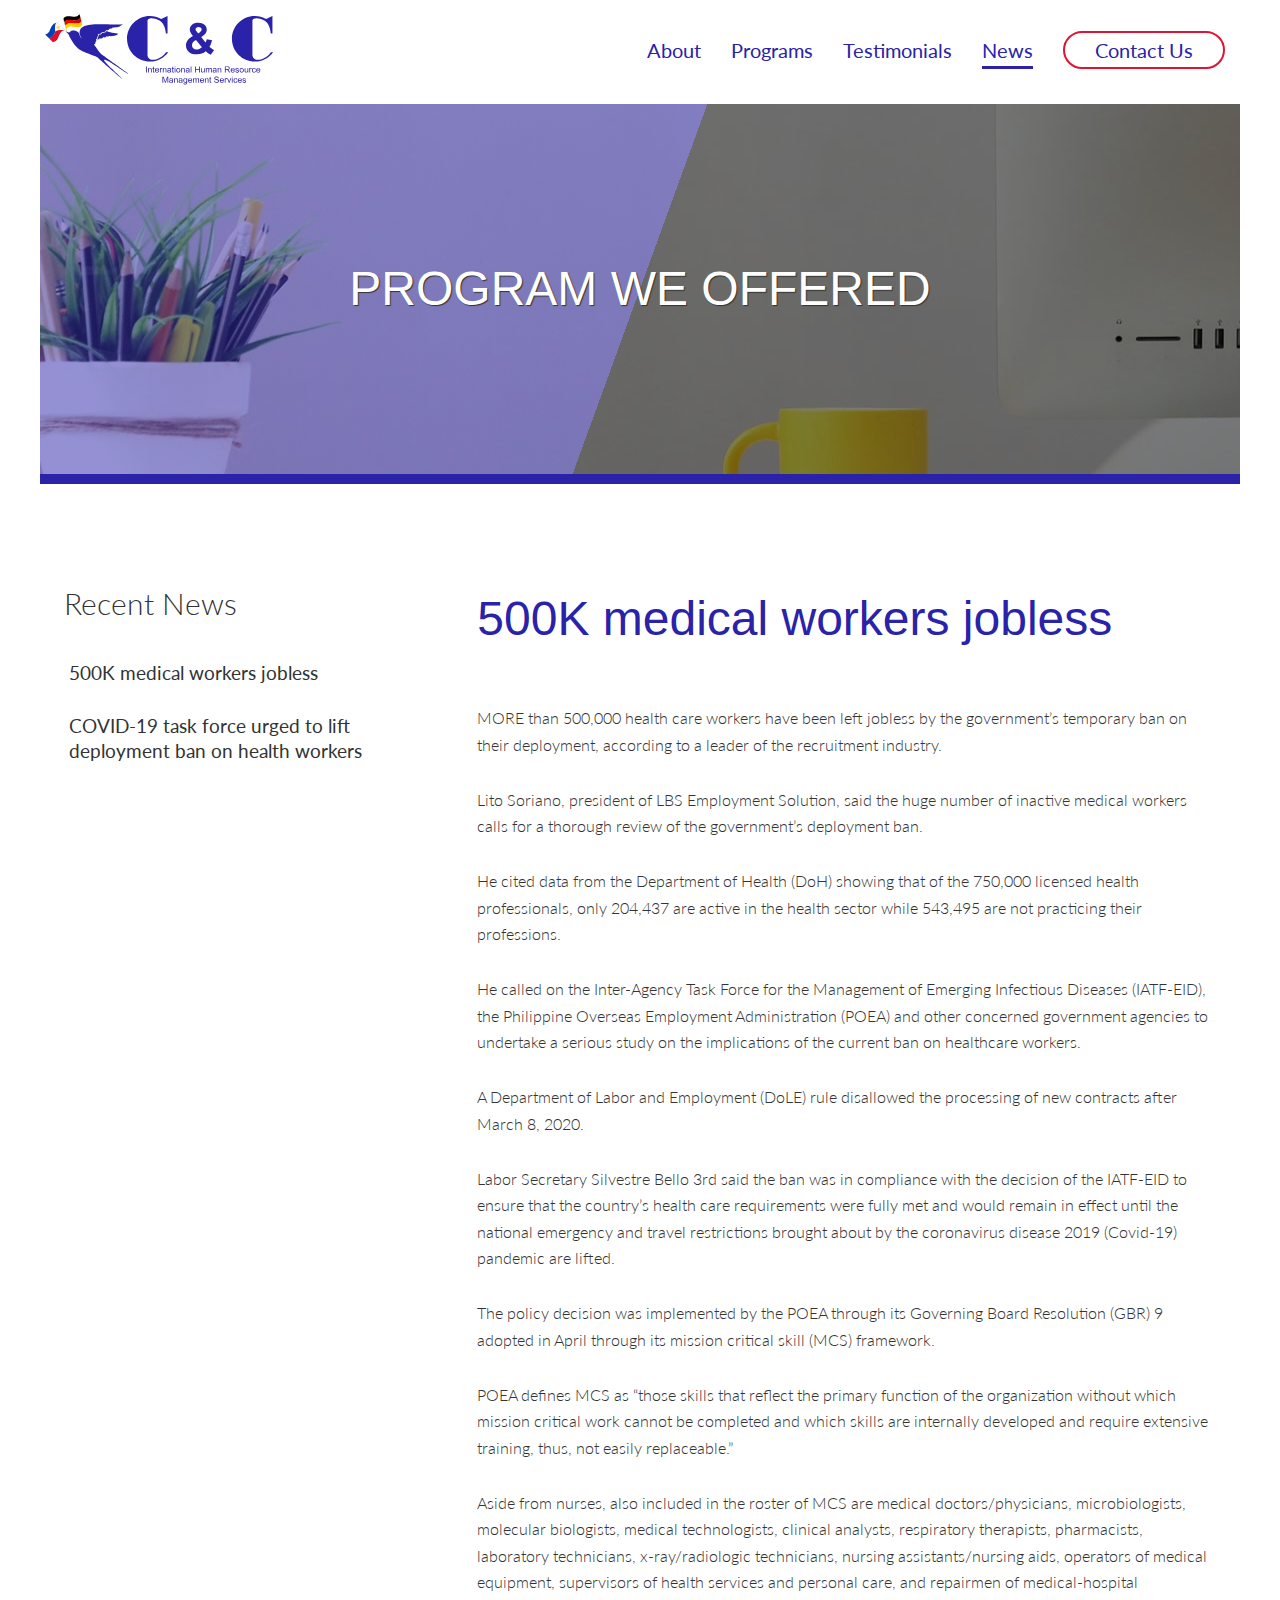
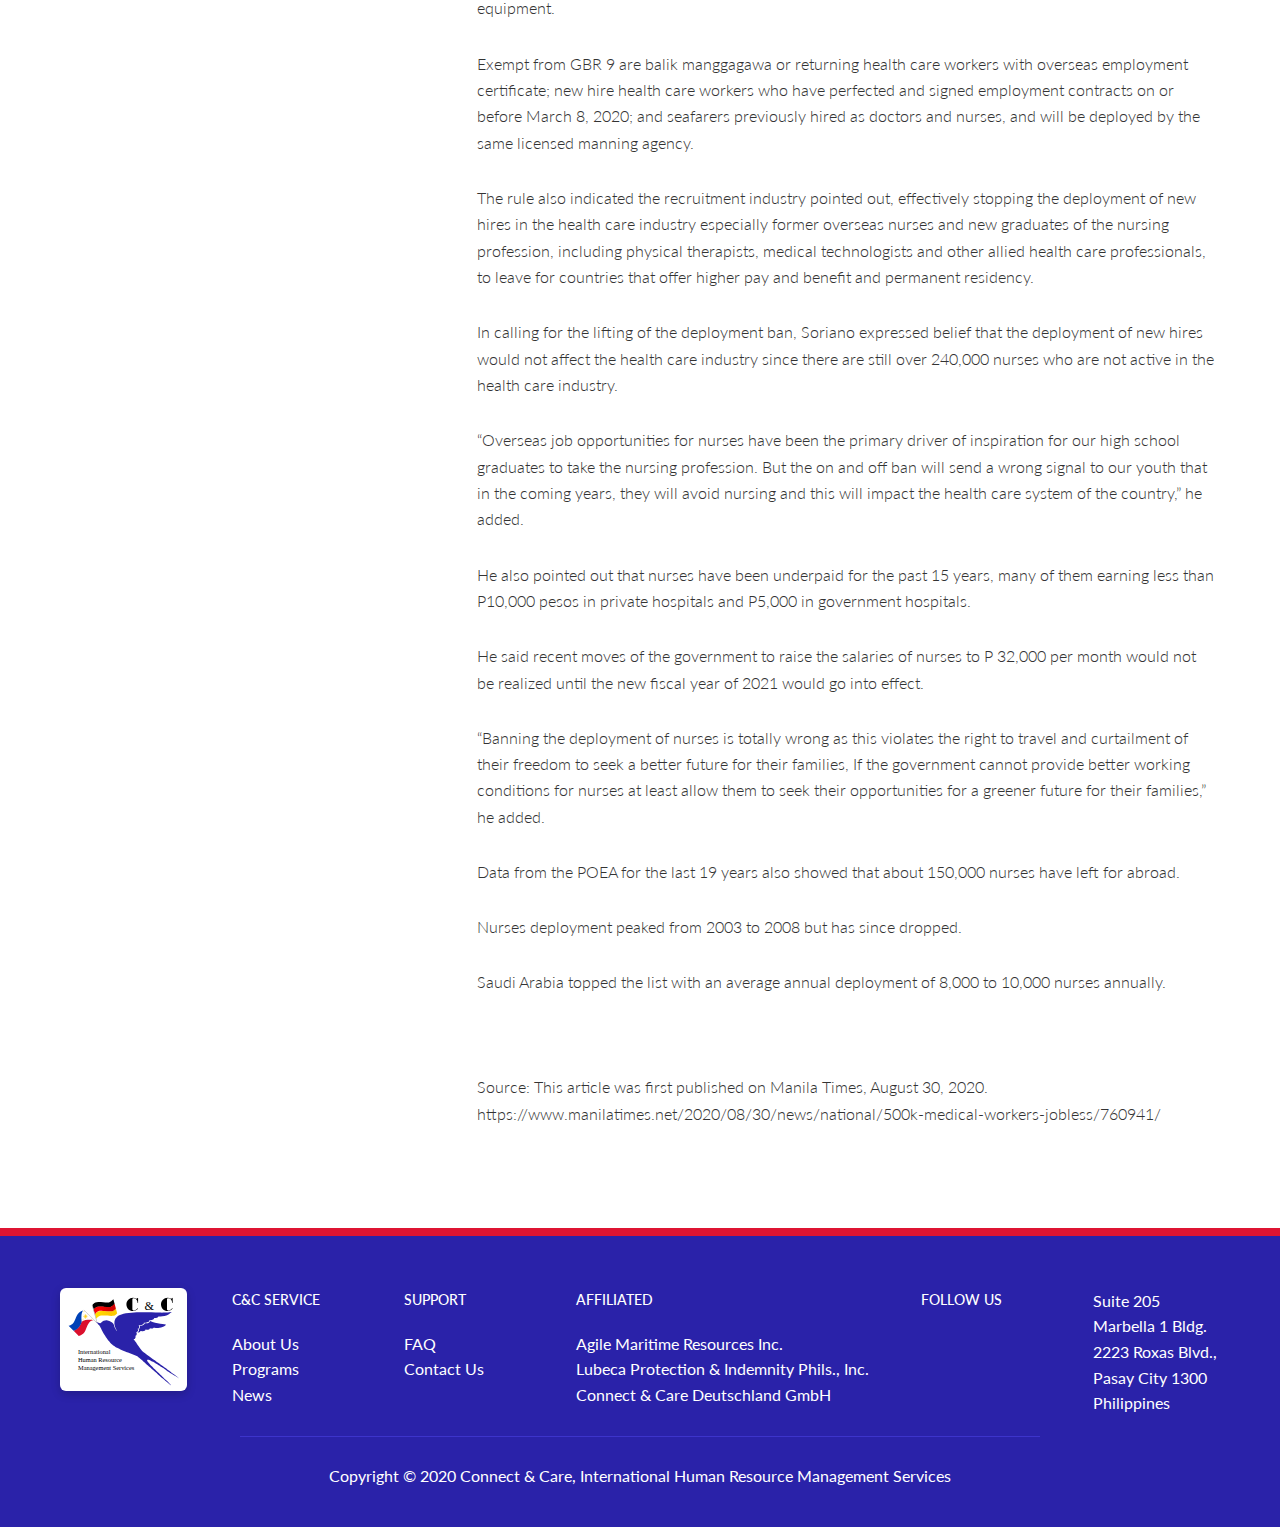
==== 500K-medical-workers-jobless.html @ 7a2f0e35 "Updated News page" ====
<!DOCTYPE html>
<html lang="en"> 
<head>
    <meta charset="UTF-8">
    <meta name="viewport" content="width=device-width, initial-scale=1.0">
    
    <!-- Favicon-->
    <link rel="shortcut icon" href="images/favicon.png">
    
    <title>Connect & Care | Home</title>
    <meta name="keywords" content="Travel planning, travel bundles, travel escapes, affordable travel">
    <meta name="description" content="Your clarity. One trip away. We create soul restoring journeys that inspire you to be you.">
    
    <link rel="stylesheet" href="https://cdnjs.cloudflare.com/ajax/libs/font-awesome/5.15.1/css/all.min.css" integrity="sha512-+4zCK9k+qNFUR5X+cKL9EIR+ZOhtIloNl9GIKS57V1MyNsYpYcUrUeQc9vNfzsWfV28IaLL3i96P9sdNyeRssA==" crossorigin="anonymous" />

    <!-- Owl Carousel-->
    <link rel="stylesheet" href="vendor/owl.carousel2/assets/owl.carousel.css">
    <link rel="stylesheet" href="vendor/owl.carousel2/assets/owl.theme.default.css">

    <link rel="stylesheet" href="css/normalize.css">
    <link rel="stylesheet" href="css/utilities.css">
    <link rel="stylesheet" href="styles.css">
   
</head>
<body>
    <!-- pre loader-->
    <!-- end pre loader-->
    <!-- header -->
    <header class="site-header">
        <div class="wrapper">
            <!-- <div class="site-header__top-nav">
                <ul>
                    <li><a href="#"><i class="fab fa-facebook-f"></i></a></li>
                    <li><a href="#"><i class="fab fa-instagram"></i></a></li>
                   
                </ul>
            </div> -->
            <div class="site-header__main-nav flex">
                <div class="site-header__logo">
                    <a href="index.html"><img src="images/main-logo.svg" alt="Connect & Care" /></a>
                </div>
                <!-- <div class="site-header__menu-icon">
                    <div class="site-header__menu-icon__middle"></div>
                </div> -->
                <div class="site-header__menu-content" id="menu-content">
                    <i class="fas fa-times fa-3x closeMenu"></i>
                    <nav class="primary-nav">
                        <ul>
                            <li><a href="about.html">About</a></li>
                            <li><a href="programs.html" >Programs</a></li>
                            <li><a href="testimonials.html">Testimonials</a></li>
                            <li><a href="news.html" class="active">News</a></li>
                            <li><a href="contact.html" id="contact-link" class="contact-btn">Contact Us</a></li>
                        </ul>
                    </nav>
                   
                </div>
                <i class="fas fa-bars fa-2x showMenu"></i>
                
            </div>
        </div>
        
       
    </header>

    <!-- Head -->

    <section id="page-banner">
        <div class="wrapper">
            <div class="banner-block" style="background: linear-gradient(110deg, rgba(42, 34,169,.5) 50%, rgba(0, 0, 0, .5) 30%), url(images/inner-programs-banner.jpg) no-repeat center center;">
                <div class="banner-block-text">
                    <h1 class="lg-title white-font uppercase">Program We Offered</h1>
                </div>
            </div>
        </div>
        
    </section>

    <!-- programs main -->
    <div class="programs-main my-4">
        <div class="wrapper grid">
            <div class="sidemenu-sidebar p-2">
                <h3 class="my-2">Recent News</h3>
                <div class="">
                    <nav>
                        
                        <ul>
                            <li><a href="500K-medical-workers-jobless.html" class="level a-level">500K medical workers jobless</a></li>
                            <li><a href="covid-19-task-force-urged-lift-deployment-ban-health-workers.html" class="level a-level">COVID-19 task force urged to lift deployment ban on health workers</a></li>
                        </ul>
                        
                    </nav>
                </div>

            </div>
            <div class="generic-content-container p-2">

                <section class="py-2">
                    <h2 class="lg-title text-primary pb-3">500K medical workers jobless</h2>
                    <p class="">MORE than 500,000 health care workers have been left jobless by the government’s temporary ban on their deployment, according to a leader of the recruitment industry.</p>

                    <p>Lito Soriano, president of LBS Employment Solution, said the huge number of inactive medical workers calls for a thorough review of the government’s deployment ban.</p>
                        
                    <p>He cited data from the Department of Health (DoH) showing that of the 750,000 licensed health professionals, only 204,437 are active in the health sector while 543,495 are not practicing their professions.</p>
                        
                    <p>He called on the Inter-Agency Task Force for the Management of Emerging Infectious Diseases (IATF-EID), the Philippine Overseas Employment Administration (POEA)  and other concerned government agencies to undertake a serious study on the implications of the current ban on healthcare workers.</p>

                    <p>A Department of Labor and Employment (DoLE) rule disallowed the processing of new contracts after March 8, 2020.</p>

                    <p>Labor Secretary Silvestre Bello 3rd  said the ban was in compliance with the decision of the   IATF-EID to ensure that the country’s health care requirements were fully met and would remain in effect until the national emergency and travel restrictions brought about by the coronavirus disease 2019 (Covid-19) pandemic are lifted.</p>
                    
                    <p>The policy decision was implemented by the POEA through its Governing Board Resolution (GBR) 9 adopted in April through its  mission critical skill (MCS) framework.</p>
                    
                    <p>POEA defines MCS as “those skills that reflect the primary function of the organization without which mission critical work cannot be completed and which skills are internally developed and require extensive training, thus, not easily replaceable.”</p>
                    
                    <p>Aside from nurses, also included in the roster of MCS are medical doctors/physicians, microbiologists, molecular biologists, medical technologists, clinical analysts, respiratory therapists, pharmacists, laboratory technicians, x-ray/radiologic technicians, nursing assistants/nursing aids, operators of medical equipment, supervisors of health services and personal care, and repairmen of medical-hospital equipment.</p>
                    
                    <p>Exempt from GBR 9 are balik manggagawa or returning health care workers with overseas employment certificate; new hire health care workers who have perfected and signed employment contracts on or before March 8, 2020; and seafarers previously hired as doctors and nurses, and will be deployed by the same licensed manning agency.</p>
                    
                    <p>The rule also indicated the recruitment industry pointed out, effectively stopping the deployment of new hires in the health care industry especially former overseas nurses and new graduates of the nursing profession, including physical therapists, medical technologists and other allied health care professionals,  to leave for countries that offer higher pay and benefit and permanent residency.</p>
                    
                    <p>In calling for the lifting of the deployment ban, Soriano expressed belief  that the deployment of new hires would  not affect the health care industry since there are still over 240,000 nurses who are not active  in the health care  industry.</p>
                    
                    <p>“Overseas job opportunities for nurses have been the primary driver of inspiration for our  high school graduates to take the nursing profession. But the on and off  ban will send a wrong signal to our youth that in the coming years, they will avoid nursing and this will impact the health care system of the country,” he added.</p>
                    
                    <p>He also pointed out that  nurses have been underpaid for the past 15 years, many of them  earning less than P10,000 pesos in private hospitals and  P5,000 in government hospitals.</p>
                    
                    <p>He said recent moves of the government to raise the salaries of nurses to P 32,000 per month would not be realized until the new fiscal year of 2021 would go into effect.</p>
                    
                    <p>“Banning the deployment of nurses is totally wrong  as this violates the right to travel and curtailment of their freedom to seek a better future for their families, If the government cannot provide better working conditions for nurses at least allow them to seek their opportunities for a  greener future for their families,” he added.</p>
                    
                    <p>Data from the POEA for the last 19 years also showed that about 150,000 nurses have left for abroad.</p>
                    
                    <p>Nurses deployment peaked from 2003 to 2008 but has since dropped.</p>
                    
                    <p>Saudi Arabia topped the list with an average annual deployment of 8,000 to 10,000 nurses annually.</p>
                </section>
                <br>
                <p>Source: This article was first published on Manila Times, August 30, 2020. https://www.manilatimes.net/2020/08/30/news/national/500k-medical-workers-jobless/760941/</p>
            
            </div>
        </div>
    </div>

    <!-- footer-->
    <div class="footer bg-primary red-border">
        <div class="wrapper ">
            <div class="grid grid-6 mt-2">
                <div class="footer_item">
                    <img src="images/c&c_main-logo.svg" class="company-logo" alt="Connect and Care Germany">
                </div>
                <div class="footer_item one">
                    <h3>C&C Service</h3>
                    <ul>
                        <li><a href="about.html">About Us</a></li>
                        <li><a href="programs.html">Programs</a></li>
                        <li><a href="#">News</a></li>
                    </ul>
                </div>
                <div class="footer_item two">
                    <h3>Support</h3>
                    <ul>
                        <li><a href="faq.html">FAQ</a></li>
                        <li><a href="contact.html">Contact Us</a></li>
                      
                    </ul>
                </div>
                <div class="footer_item company">
                    <h3>Affiliated</h3>
                    <ul>
                        <li><a href="#">Agile Maritime Resources Inc.</a></li>
                        <li><a href="#">Lubeca Protection & Indemnity Phils., Inc.</a></li>
                        <li><a href="#">Connect & Care Deutschland GmbH</a></li>
                    </ul>
                </div>
                <div class="footer_item social">
                    <h3>Follow Us</h3>
                    <a href="#"><i class="fab fa-facebook fa-2x"></i></a>
                    <a href="#"><i class="fab fa-instagram fa-2x"></i></a>
                   
                </div>
                <div class="footer_item address">
                    <p>Suite 205 Marbella 1 Bldg.
                        2223 Roxas Blvd., Pasay City 1300
                        Philippines</p>
                </div>
            </div>
            <div class="footer__sub-footer text-center">
                <p class="">Copyright © 2020 Connect & Care, International Human Resource Management Services</p>
            </div>
        </div>
        
    </div>
    <!-- End footer-->
    <!-- scripts-->
    <script src="vendor/jquery/jquery.min.js"></script>
    <script src="vendor/owl.carousel2/owl.carousel.min.js"></script>

    <script src="js/app.js"></script>
    <script src="js/banner.js"></script>
    
</body>
</html>
---- css/utilities.css ----
.wrapper {
    overflow: hidden;
    padding-left: 18px;
    padding-right: 18px;
    max-width: 1236px;
    margin-left: auto;
    margin-right: auto;
}

.card{
    background-color: #EEEEEE;
    color: #333;
    border-radius: 10px;
    box-shadow: 0 3px 10px rgba(0, 0 , 0, 0.2);
    padding: 20px;
    margin: 10px;
}

.card-shadow{
    box-shadow:none;
}


/* ==================== Text sizes ==================== */

.text-center{
    text-align: center;
}

.uppercase{
    text-transform: uppercase;
}

.white-font{
    color: #fff;
}


.blue-font{
    color: var(--primary-color);
}

blockquote {
font-family: Georgia, serif;
font-size: 1.3em;
font-weight: 300;
margin: 1.5em 10px;
padding: 0.5em 10px;
quotes: "\201C""\201D""\2018""\2019";
}
blockquote:before {
color: #333;
content: '\201C';
font-family: Georgia, serif;
font-size: 6em;
line-height: 0.1em;
margin-right: 0.15em;
vertical-align: -0.4em;
}

blockquote:after {
    color: #333;
    content: '\201D';
    font-family: Georgia, serif;
    font-size: 5em;
    line-height: 0.1em;
    margin-left: 0.15em;
    vertical-align: -0.6em;
  }
blockquote p {
display: inline;
}

    
.flex {
    display: flex;
    justify-content: center;
    align-items: center;
    height: 100%;
}


.grid {
    display: grid;
    grid-template-columns: repeat(2, 1fr);
    gap: 20px;
    justify-content: center;
    align-items: center;
    height: 100%;
  }


.grid-2{
    gap: 0px;
}
.grid-3{
    grid-template-columns: repeat(3, 1fr);
}

.grid-4{
    grid-template-columns: repeat(4, 1fr);
}

.grid-4-card{
    align-items: start;
}

.grid-6{
    grid-template-columns: repeat(7, 1fr);
    gap: 5px;
    align-items: start;
}

.grid-6 .company{
    grid-column: span 2;
} 


.flex {
    display: flex;
    justify-content: center;
    align-items: center;
    height: 100%;
  }

 /* ==================== Backgrounds & colored buttons ==================== */
 .btn {
    display: inline-block;
    padding: 10px 30px;
    cursor: pointer;
    background: var(--primary-color);
    color: #fff;
    border: none;
    border-radius: 5px;
    transition: transform 0.2s ease-in;
  }
  
  .btn-outline {
    background-color: transparent;
    border: 1px #fff solid;
  }
  
  .btn:hover {
    transform: scale(0.98);
  }


.bg-gray,
.btn-gray {
  background-color: var(--light-color);
  color: #333;
}

.bg-primary,
.btn-primary  {
  background-color: var(--primary-color);
  color: #fff;
}

.bg-secondary,
.btn-secondary {
  background-color: var(--secondary-color);
  color: #fff;
}

.bg-dark,
.btn-dark {
  background-color: var(--dark-color);
  color: #fff;
}

.bg-light,
.btn-light {
  background-color: var(--light-color);
  color: #333;
}

.bg-primary a,
.btn-primary a,
.bg-secondary a,
.btn-secondary a,
.bg-dark a,
.btn-dark a {
  color: #fff;
}
 

/* Text colors */

.generic-content-container p {
    font-weight: 300;
    line-height: 1.65;
    margin: 0 0 1.8rem;
}

/* h2.a-level{
font-weight: 400;
color:var(--secondary-color)
}
h2.b-level{
font-weight: 400;
color:var(--secondary-color)
} */

.text-primary {
    color: var(--primary-color);
  }
  
  .text-secondary {
    color: var(--secondary-color);
  }
  
  .text-dark {
    color: var(--dark-color);
  }
  
  .text-light {
    color: var(--light-color);
  }
  

/* Text sizes */
.lead {
    font-size: 20px;
  }
  
  .sm {
    font-size: 1rem;
  }
  
  .md {
    font-size: 2rem;
  }
  
.lg-title{
    font-size: 3rem;
    font-family: 'Roboto', sans-serif;
    font-weight: 400;
}
.md-title{
    font-size: 2rem;
    font-family: 'Roboto', sans-serif;
    font-weight: 400;
}

.md-subtile{
    position: relative;
    font-family: 'Roboto', sans-serif;
    font-size: 2rem;
    font-weight: 400;
}

.md-subtile:before {
    display: inline-block;
    content: "";
    border-top: .2rem solid var(--secondary-color);
    width: 4rem;
    margin: 0 .5rem 0px 0rem;
    transform: translateY(-0.5rem);
}


/* 
.md-subtile:before{
    content: '';
    display: inline-block;
    width: 6px;
    height: 6px;
    margin-left: 3%;
    border-left: 1px solid var(--secondary-color);
} */


.news.lg {
    position:relative;
    font-size: 3rem;
    font-family: 'Roboto', sans-serif;
    font-weight: 400;
  }

  .news.lg:after {
    content:"";
    border-bottom: 3px solid var(--secondary-color);
    position:absolute;
    bottom:0;
    display:block;
    width:7%;
    left:0%;
  }

  .sub-title__hour{
    font-size: 1.25rem;
    font-weight: 400;
    margin-bottom: 1.3rem;
  }

  ol.faq-number{
    list-style-type: decimal;
    margin: 0 0 20px 20px;
  }
  ol li{

    font-weight: 300;
    line-height: 1.65;

  }

  .xl {
    font-size: 4rem;
  }
  .text-center {
    text-align: center;
  }

 /** Table **/

table.table-style{
    border-collapse: collapse;
    border-spacing: 0;
    width: 100%;
    border: 1px solid #ddd;
}
table.table-style th, td {
    text-align: left;
    padding: 8px;
    border: 1px solid #ddd;
}
tr:nth-child(even){background-color: #f2f2f2}
    

/* Margin */
.my-1 {
    margin: 1rem 0;
}
  
.my-2 {
    margin: 1.5rem 0;
}
  
.my-3 {
margin: 2rem 0;
}

.my-4 {
margin: 3rem 0;
}

.my-5 {
margin: 4rem 0;
}

.m-1 {
margin: 1rem;
}

.m-2 {
margin: 1.5rem;
}

.m-3 {
margin: 2rem;
}

.m-4 {
margin: 3rem;
}

.m-5 {
margin: 4rem;
}

.mt-2{
    margin-top: 2rem;
}

.mt-3{
    margin-top: 3rem;
}

/* Padding */
.py-1 {
padding: 1rem 0;
}

.py-2 {
padding: 1.5rem 0;
}

.py-3 {
padding: 2rem 0;
}

.py-4 {
padding: 3rem 0;
}

.py-5 {
padding: 4rem 0;
}

.pb-3{
    padding-bottom: 3rem;
}

.p-1 {
padding: 1rem;
}

.p-2 {
padding: 1.5rem;
}

.p-3 {
padding: 2rem;
}

.p-4 {
padding: 3rem;
}

.p-5 {
padding: 4rem;
}
---- styles.css ----
@import url('https://fonts.googleapis.com/css2?family=Lato:wght@300;400;700&display=swap');

/* background: -moz-linear-gradient(top,  rgba(0,0,0,0) 0%, rgba(0,0,0,0.4) 80%, rgba(0,0,0,0.4) 100%); FF3.6-15 */
/* background: -webkit-linear-gradient(top,  rgba(0,0,0,0) 0%,rgba(0,0,0,0.4) 80%,rgba(0,0,0,0.4) 100%); Chrome10-25,Safari5.1-6 */
/* background: linear-gradient(to bottom,  rgba(0,0,0,0) 0%,rgba(0,0,0,0.4) 80%,rgba(0,0,0,0.4) 100%);  W3C, IE10+, FF16+, Chrome26+, Opera12+, Safari7+ */

:root {
  --primary-color: #2A22A9;
  --secondary-color: #DE1432;
  --dark-color: #002240;
  --light-color: #EBEBEB;
  --success-color: #5cb85c;
  --error-color: #d9534f;
}
  
*{
  box-sizing: border-box;
  padding: 0;
  margin: 0;
  /* user-select: none;  */
  /* prevent items to be selected */
}
html {
  scroll-behavior: smooth;
}

body {
  font-family: 'Lato', sans-serif;
  color: #333;
  line-height: 1.6;
  -webkit-text-size-adjust: 100%;
}

ul {
  list-style-type: none;
}

a {
  text-decoration: none;
  color: #333;
}

h1,
h2 {
  font-weight: 300;
  line-height: 1.2;
  margin: 10px 0;
}

p {
    margin: 10px 0;
}
img {
    width: 100%;
  }

code,
pre {
  background: #333;
  color: #fff;
  padding: 10px;
}

/* Header */
.site-header__logo img{
  transform: translateX(-10%) scale(0.8);
}

.site-header .flex {
  justify-content: space-between;
}

/* ==================== Navbar ==================== */
.site-header__top-nav ul{
  margin-top: 10px;
  display: flex;
  justify-content: flex-end;
}

.site-header__top-nav li a{
  color: var(--primary-color);
  padding:0 10px;
}

.primary-nav ul{
  display: flex;
}

.primary-nav li{
  margin: 0 15px;
}

.primary-nav li a {
  color: var(--primary-color);
  font-size: 1.25rem;
}

.primary-nav li a:after{
  content: '';
  width: 0;
  height: 3px;
  background: var(--primary-color);
  display: block;
  margin: auto;
  transition: .4s ease-in-out;
}

.primary-nav li a:hover:after{
  width: 100%;
}

@media (min-width: 800px) {
  .site-header__menu-icon {
      display: none;
  }
}

.primary-nav li a.contact-btn:after{
  content: none; 
}

.contact-btn{ 
  padding: 5px 30px;
  border: 2px solid var(--secondary-color);
  border-radius: 50px;
  transition: .5s all;
}

.contact-btn:hover{
  border: 2px solid var(--secondary-color);
  background-color: var(--secondary-color);
  color: #fff;
}

.contact-btn.active{
  border: 2px solid var(--secondary-color);
  background-color: var(--secondary-color);
  color: #fff;
} 


.primary-nav li a.active:after{
  width: 100%;
}
/* ==================== Banner Slider Style ==================== */
/* classes to center elements */
.center_x{
  position: relative;
  left: 50%;
  transform:translateX(-50%);
}

.center_x_text{
  position: relative;
  left: 15%;
  transform:translateX(-50%);
}

.center_y{
  position: absolute;
  top: 40%;
  transform:translateY(-40%);
}

.center_y_text{
  position: absolute;
  top: 50%;
  transform:translateY(-50%);
}



/* set slider container full screen */
#slider-container{
  height: 100%;
  width: 100%;
  position: relative;
  overflow: hidden; 
  /* remove unwanted scroll bar */
 
}

/* set the slides full screen */
.slide{
  height: 640px;
  width: 100%;
  border-bottom: 10px solid var(--primary-color);
}
/* set image to occupy the whole width and height of the screen(like a background cover image)*/
.slide img{
  width: 100%;
  height: 100%;
  object-fit: cover;
}


.slide:after {
  content: "";
  background-color: rgba(42,34,169,.2);
  position: absolute;
  top: 0;
  right: 0;
  bottom: 0;
  left: 0;
}

/* set each slide as absolute so they overlap one on top of each other  */
.slide{
  position: relative;
}

/* set general style for each arrow */
.slider-arrow{
  color: rgba(255, 255, 255, .4);
  font-size: 50px;
  cursor: pointer;
}

.slider-arrow:hover{
  color: rgba(255, 255, 255, 1);
}

/* use position absolute to move the prev arrow to the left of the screen */
#arrow-prev{
  position: absolute;
  left: 20px;
}

/* use position absolute to move the next arrow to the right of the screen*/
#arrow-next{
  position: absolute; 
  right: 20px;
}


#dots-wrapper{
  display: flex; 
  align-items: center;
  justify-content: center;
  bottom: 30px;

}

/* general style for dots */
.dot-navigation{
  width: 15px;
  height: 15px;
  border-radius: 100%;
  cursor: pointer;
  margin: 0 8px;
  border: 2px solid var(--primary-color);
  transition: .5s background-color;
}

.dot-navigation:hover{
  background-color: var(--secondary-color);
}

/* style for active dot which indicates the index of current image */
.active-dot{
  border: 2px solid var(--secondary-color);
  background-color: var(--secondary-color);
}

.banner-text{
  /* position: absolute;
  top: 50%;
  transform: translateY(-50%); */
  /* position: relative;
  top:-30%; */
  /* 
  left: 50%;
  transform: translate(-100%, -50%); */
  z-index: 10;
}


.banner-text__item{
  /* position: absolute;
  top:50%;
  left: 40%;
  transform: translateX(-50%);
  transform: translateY(-50%);

  color: #fff; */

  display: grid;
  justify-items: center;
  align-items: center;
  color: #fff;
}

.banner-text__item h2{
  text-transform: uppercase;
  font-family: 'Lato', sans-serif;
  font-size: 2.6em;
  font-weight: 400;
  line-height: 3rem;
  text-shadow: 1px 1px 1px #ddd;
}

.banner-text__item h3{
  font-family: 'Lato', sans-serif;
  font-size: 1.50rem;
  font-weight: 300;
}

/* fading animation */
.fade {
  opacity: 1;
  animation-name: fade;
  animation-duration: 1s;
  animation-timing-function: ease;
}

@keyframes fade {
  0%  {opacity: .8} 
  100% {opacity: 1}
}

/* ==================== Programs ==================== */
.program-offered__title{
  position:relative;
  font-family: 'Roboto', sans-serif;
  font-size: 5.5rem;
  
  color: var(--secondary-color);
  font-weight: 400;
  line-height: 95px;
  text-align: center;
}

.program-offered__title:after{
  content:"";
  border-bottom: 3px solid var(--secondary-color);
  position:absolute;
  bottom:0;
  display:block;
  width:50%;
  left:50%;
  transform: translate(-50%, -80%);
}

.program-offered__title-secondary{
  color: var(--primary-color);
}

.program-offered__title-secondary:after{
  content:"";
  border-bottom: 3px solid var(--primary-color);;
  position:absolute;
  bottom:0;
  display:block;
  width:50%;
  left:50%;
  transform: translate(-50%, -80%);

}

.program-offered__sub-title{
  color: var(--secondary-color);
  font-size: 1.5rem;
  line-height: 2rem;
  font-weight: 400;

}
.program-offered__sub-title-small{
  display: block;
  font-size: 1rem;
  font-weight: 300;
}

.program-offered__sub-title-blue{
  color: var(--primary-color);
  font-size: 1.5rem;
  line-height: 2rem;
  font-weight: 400;
}
.program-offered__sub-title-small-blue{
  display: block;
  font-size: 1rem;
  font-weight: 300;
}

.program-offered_min-height{
  min-height: 5.8rem;
}

.program-offered__descriptions{
  font-family: 'Lato', sans-serif;
  line-height: 1.8rem;
  font-size: 1.1rem;

}

.program-offered .card{
  position: relative;
  padding-left: 10px;
  padding-right: 10px;
  background-color: #f5f5f5;
  transition: transform 0.2s ease-in;
  min-height: 460px;
  background: url(images/pattern-2.png) no-repeat;
  background-size: contain;
  background-position: center center;
  top: 0;
  left: 0;
}

.program-offered .card:hover {
  transform: translateY(-15px);
}

.borderBtm{
  border-bottom: 1px solid #EBEBEB;
  margin: 3rem 0;
}

/* ==================== Sub FAQ ==================== */
.home-faq__card{
  padding: 3rem 3rem;
  min-height: 310px;
}

.home-faq__red-card{
  background-repeat: no-repeat;
  background-size: cover;
  background-position: center center;
  width: 100%;
  height: auto;
}

.home-faq__blue-card{
  background-repeat: no-repeat;
  background-size: cover;
  background-position: center center;

  width: 100%;
  height: auto;
}

.home-faq__title{
  font-size: 1.75rem;
  color:#fff;
  line-height: 2rem;
  padding-bottom: 16px;
  font-weight: 400;
}

.home-faq__subtitle{
  font-weight: 300;
  font-size: 18px;
  color:#fff;
}

a.home-faq-btn{
  font-size: .9rem;
  padding: 6px 9px 6px 0px;
  transition: .3s;
  color: #fff;
}
a.home-faq-btn:hover{
  color: #fff;
  background: var(--primary-color);
  border-radius: 3px;
  padding: 6px 9px 6px 9px;
}

a.home-faq-btn-red{
  font-size: .9rem;
  padding: 6px 9px 6px 0px;
  transition: .3s;
  color: #fff;
}
a.home-faq-btn-red:hover{
  color: #fff;
  background: var(--secondary-color);
  border-radius: 3px;
  padding: 6px 9px 6px 9px;
}
/* ==================== Testimonials ==================== */

.testimonial-heading {
  max-width: 500px;
  margin: auto;
}
.card.with-pattern {
  position: relative;
}

.rounded-circle {
  border-radius: 50%!important;
}

.card.with-pattern::before {
  content: '';
  background: url(images/pattern-2.png) no-repeat;
  background-size: cover;
  background-position: center center;
  position: absolute;
  top: 0;
  left: 0;
  bottom: 0;
  right: 0;
  opacity: 0.5;
  border-radius: 0.35rem;
}

.testimonial-img {
  width: 100px;
  height: 100px;
  border-radius: 50%;
  position: absolute;
  top: calc(0rem - 50px);
  left: calc(50% - 50px);
  border: 1px solid #d6d6d6;
}

.testimonial-img::after {
  content: '\f10e';
  width: 40px;
  height: 40px;
  border-radius: 50%;
  background: var(--primary-color);
  border: 3px solid #fff;
  display: block;
  position: absolute;
  bottom: 0;
  right: 0;
  font-family: 'Font Awesome\ 5 Free';
  font-weight: 900;
  color: #fff;
  text-align: center;
  line-height: 35px;
  font-size: 0.8rem;
}

.owl-carousel .owl-dots {
  margin-top: 0 !important;
}

.owl-carousel .owl-dots .owl-dot span {
  margin: 0 0.35rem !important;
}

.owl-carousel .owl-dots .owl-dot.active span {
  background: #5954cb;
}

.testimonial-message{
  font-size: 1.2rem;
  margin: 10px;
  color: #333;
  padding-top: 1rem;
}

.testimonial-name{
  font-size: 16px;
  margin-top: 1.75rem;
}

.testimonial-address{
  margin: 0;
  font-size: 14px;
  font-style: italic;
}

/* Newws */
.news-section__item:first-child{
  position: relative;
  padding-right: 20px;
}
.news-section__item:after {
  content: '';
  position: absolute;
  right: 0px;
  top: 25%;
  height: 50%;
  border-right: 1px solid #EBEBEB;

}

.news-section__item:last-child{
  padding:0 20px;
}

.card-testimonials{
  position: relative;
}
.testimonials-quote{
  font-family: 'Lato', sans-serif;
  line-height: 2rem;
  font-weight: 300;
  quotes: "\201C""\201D""\2018""\2019";
  margin: 1.5em 10px;
  padding: 0.5em 10px;
  color:#333;
}

.testimonials-quote:before{
  color: #cecece;
  /* content: open-quote; */
  content: '\201C';
  font-family: Georgia, serif;
  font-size: 5em;
  line-height: 0.1em;
  margin-right: 0.15em;
  vertical-align: -0.4em;
}

.testimonials-quote:after {
  color: #cecece;
  content: '\201D';
  font-family: Georgia, serif;
  font-size: 5em;
  line-height: 0.1em;
  margin-right: 0.15em;
  vertical-align: -0.4em;
}

.testimonials-footer{
  display: grid;
  grid-template-columns: 1fr 2fr;
  gap: 10px;
  justify-content: start;
  align-items: start;
  height: 100%;
}

.testimonials-main .grid{
  justify-content: start;
  align-items: start;
}
.testimonials-main__testimonial-img{
  width: 90px;
  height: 90px;
  border-radius: 50%;
  border: 3px solid #d6d6d6;
}

.testimonials-main__person-name{
  display: grid;
  justify-items: start;
  align-items: center;
  margin: 0;
  height: 100%;
}

.testimonials-main__person-name p{
  margin: 0;
}

.testimonials-main__person-name .name{
  font-size: 1.20rem;
}
.testimonials-main__person-name .address{
  font-size: .90rem;
  font-style: italic;
}


.news-main .grid{
  position: relative;
  grid-template-columns: 1fr 2fr;
  align-items: flex-start;
}

/* Only stick if you can fit */
.sidemenu-sidebar h3{
  font-size: 1.85rem;
  font-weight: 300;
}

.sidemenu-sidebar li{
  line-height: 1.25rem;
  margin-bottom: .5rem;
}

.sidemenu-sidebar li a{
  padding: 10px 5px;
  color:#333;
  display: block;
  font-size: 1.2rem;
  border-radius: 2px;
  transition: .2s;
  line-height: 1.55rem;
}

a.news-gal-btn{
  font-size: .9rem;
  padding: 6px 9px 6px 0px;
  transition: .3s;
  color: #333;
}
a.news-gal-btn:hover{
  color: #fff;
  background: var(--primary-color);
  border-radius: 3px;
  padding: 6px 9px 6px 9px;
}

/* ==================== Partners ==================== */
.partner-section{
  position: relative;
  
}
.partner-section:before{
  content: '';
  display: block;
  width: 650px;
  height: 9px;
  margin-top: -22px;
  margin-left: 30%;
  border-top: 1px solid #EBEBEB;
}

.partner-section__item{
  text-align: center;
  margin: 18px 55px 40px;
  transition: transform 0.2s ease-in;
}

.partner-section__item img{
  max-width: 120px;
  justify-self: flex-end;
}


/* ==================== About Style ==================== */
.about-head img{
  width: 400px;
  justify-self: flex-end;
}

.about-main .grid{
  grid-template-columns: 1fr;
  padding: 0 8rem;
}

/* ==================== programs Style ==================== */
.programs-main .grid{
  position: relative;
  grid-template-columns: 1fr 2fr;
  align-items: flex-start;
}

.programme-table{
  display: grid;
  grid-template-columns: repeat(2, 1fr);
  align-items: flex-start;
}

.programme-table__item h3{
  font-size: 1.20rem;
  font-weight: 300;
  padding: 5px 10px;
  color:#fff;
}


.programme-table__item.a-level h3{
  background: var(--primary-color);
}
.programme-table__item.b-level h3{
  background: var(--secondary-color);
}
.programme-table__item p{
  line-height: 1.65;
  font-weight: 300;
  padding: 5px 10px;
}
.programme-table__item ul{
  padding: 15px 30px;
  line-height: 1.65;
  font-weight: 300;
}
.programme-table__item ul li{
  list-style: circle;
  padding-bottom: 15px;
  
}

.banner-block{
  position: relative;
  background-size: 100%; 
  background-repeat: no-repeat;
  width: 100%;
  height: 380px;
  border-bottom: 10px solid var(--primary-color);
}

.banner-block-text h1{
  text-shadow: 1px 1px 1px #333; 
}

.banner-block-text{
  display: flex;
  justify-content: center;
  align-items: center;
  height: 100%;
}
.sticky-sidebar{
  /* position: relative; */

}

.sticky-card-fixed{
  position: fixed;
  top:0
}

/* Only stick if you can fit */
.sticky-sidebar h3{
  font-size: 1.85rem;
}

.sticky-sidebar li{
  line-height: 1.25rem;
  margin-bottom: .5rem;
}

.sticky-sidebar li a.level{
  padding: 20px 20px 20px 10px;
  color:#333;
  display: block;
  font-size: 1.2rem;
  border-radius: 2px;
  transition: .2s;
}

.sticky-sidebar li a i.class-level{
  font-style: normal;
  margin-right: 15px; 
  color:#fff;
}

.sticky-sidebar li a.a-level{
  background: linear-gradient(100deg, var(--primary-color) 15%, #EBEBEB 15%);
  
}
.sticky-sidebar li a.b-level{
  background: linear-gradient(100deg, var(--secondary-color) 15%, #EBEBEB 15%);
}


.sticky-sidebar li a.a-level:hover{
  background: linear-gradient(100deg, var(--primary-color) 15%, #3e33e6 15%);
  color: #fff;
}
.sticky-sidebar li a.b-level:hover{
  background: linear-gradient(100deg, var(--secondary-color) 15%, #3e33e6 15%);
  color: #fff;
}

.sticky-sidebar li a.a-level.active{
  background: linear-gradient(100deg, var(--primary-color) 15%, #3e33e6 15%);
  color: #fff;
}
.sticky-sidebar li a.b-level.active{
  background: linear-gradient(100deg, var(--secondary-color) 15%, #3e33e6 15%);
  color: #fff;
}

/* ==================== Footer ==================== */
.footer{
  margin-top: 1rem;
}
.red-border{
  border-top: 8px solid var(--secondary-color);
}

.company-logo{
  background-color: #fff;
  border-radius: 6px;
  box-shadow: 0 3px 10px rgba(0, 0, 0, 0.2);
  transform: scale(1);
}

.footer_item{
  text-align: left;
  margin: 20px 20px;
  transition: transform 0.2s ease-in;
}

.footer_item h3{
  font-family: 'Lato', sa;
  font-size: .90rem;
  text-transform: uppercase;
  padding-bottom: 20px;
  font-weight: 500;
}


.footer_item.social a {
  margin: 0 5px;
}

.address p{
  margin: 0;
}

.footer__sub-footer{
  border-top: 1px solid #3D34CB;
  width: 800px;
  margin: 0 auto;
  padding: 1rem 0 1.8rem 0;
}

.site-header__main-nav .fas,
.site-header__menu-content .fas{
  display: none;
}

/* ==================== FAQ Styles ==================== */
  
  .fck-2{
    padding:10px 0px
  }

  .special-accordion{
      padding: 0px 20px 0 20px;
  }
  @media  screen and (min-width: 767px){
  .special-accordion{
          padding: 5px 0 0 0;
      }
  }
.special-accordion{
    padding-top: 5px;
}
.accordion-button{
    position: relative;
    display: block;
    cursor: pointer;
    padding: 10px;
    width: 100%;
    border: none;
    text-align: left;
    outline: none;
    font-size: 15px;
    transition: 0.4s;
    border: 1px solid #eee;
    margin-bottom: 10px;
    border-radius: 6px;
}
.accordion-button h2{
    font-weight: 500;
    font-size: 18px;
    padding-right: 15px;
    line-height: 1.6rem;
    color: #333;
        
}

.active-display h2{
    color: var(--primary-color);
}
   
  .accordion-button:after {
        content: '\002B'; /*color: #a69065; Unicode character for "plus" sign (+) */
        color: #333;
        font-weight: bold;
        position: absolute;
        top: 20px;
        right: 10px;
        font-size: 18px;

  }
  .active-display:after {
        content: "\2212"; /* Unicode character for "minus" sign (-) */
        font-size: 18px;
        color: var(--primary-color);
  }

  
  .accordion-wrapper {
      padding: 0;
      background-color: white;
      max-height: 0;
      overflow: hidden;
      transition: max-height 0.2s ease-out;
  }
  .accordion-container{
      padding:20px 28px 20px 18px;
  }


  .accordion-container ul li{
      padding-bottom: 15px;
      line-height: 1.125em;
      padding-left: 15px;
      margin: 0 0 10px;
      list-style: circle;
  }
  
  .accordion-container ul ul{
    padding-top:20px;
  }
  
  .accordion-container ul li:last-child { padding-bottom:0px;}
  .accordion-container ul li ul{
      padding-bottom:0px;
  }
  
  .accordion-container a{
      color:var(--primary-color);
      word-break: normal;
  }
  .accordion-container a:hover{
    text-decoration: underline;
  }

/* ==================== Contact Styles ==================== */

.contact-main .grid{
  position: relative;
  grid-template-columns: 1fr 2fr;
  align-items: flex-start;
}

.contact-main__form{
  background-color: #f6f6f6;
  color: #333;
  border-radius: 10px;
  padding: 20px;
  margin: 10px;
}

.contact-main__wrapper{
  position: relative;
  width: 90%; 
  height: 100%;
  padding: 40px;
  z-index: 11;
  justify-self: flex-end;
}

.contact-main__form .form-control {
  margin: 30px 0;
}


.contact-main__form input[type='text'],
.contact-main__form input[type='email']{
  border: 0;
  border-bottom: 1px solid var(--light-color);
  width: 100%;
  padding: 10px;
  font-size: 16px;
  background-color: #eee;
}
.contact-main__form textarea{
  border: 0;
  border: 1px solid var(--light-color);
  width: 100%;
  padding: 10px;
  font-size: 16px;
  background-color: #eee;
} 

textarea {
  height: 180px;
}

.contact-main__form input:focus,
.contact-main__form textarea:focus  {
  outline: none;
}

.break{
  display: block;
}

/* ==================== Tablets and Mobile Screens ==================== */
@media (max-width:768px){

  .news-main .grid{
    grid-template-columns: 1fr;
    align-items: flex-start;
  }

  .contact-main .grid{
    position: relative;
    grid-template-columns: 1fr;
    align-items: flex-start;
  }
  

  .break{
    display: inline-block;
  }

  .center_x_text{
    left: 10%;
  }

  .home-faq__card{
    padding: 3rem 3rem;
    /* min-height: 310px; */
  }
  .testimonials-main .grid{
    grid-template-columns:1fr;
  }

  blockquote{
    text-align: center;
    margin: 0;
  }

  .site-header .flex {
    flex-direction: row;
  }

  .about-head .grid{
    grid-template-columns: 1fr;
  }

  .about-head img{
    justify-self: center;
    margin: auto;
  }
  

  .primary-nav{
    margin-top: 30px;
  }

  .primary-nav ul{
    flex-direction: column;
  }

  .fa-bars{
    position: absolute;
    right: 20px;
    top: 10px;
    
  }

  .site-header__main-nav .fas{
    display: block;
    color: var(--secondary-color);
    margin: 10px 25px;
    cursor: pointer;
  }

  .site-header__menu-content {
    position: fixed;
    height: 100vh;
    width: 220px;
    background: rgba(0, 0, 0, 0.9);
    top:0;
    right:-220px;
    text-align: left;
    z-index: 20;
    transition: .4s right;
  }

  .primary-nav li a {
    color: #fff;
    font-size: 1.6rem;
  }

  #arrow-wrapper{display: none;}

  .banner-text__item{
    text-align: center;
    /* transform: translateX(0%); */
    padding: 0 0px;
  }
  .banner-text__item h2{
    text-align: center;
    font-size: 2.5rem;
    line-height: 3.5rem;
    margin-top: 3.5rem;
  }
  .banner-text__item h3{
    font-size: 1.7rem;
    margin-top: 3rem;
  }

  .banner-text__item p{
    margin-top:50px
  }

  .program-offered .grid-4{
    grid-template-columns: repeat(2, 1fr);
  }


  .partner-section:before{
    content: '';
    display: block;
    width: 100%;
    height: 9px;
    margin-top: -22px;
    margin-left: 0%;  
    border-top: 1px solid #EBEBEB;
  }

  .programme-table{
    grid-template-columns: 1fr;

  }

  .about-main .grid{
    padding: 0 1.5rem;
  }

  .programs-main .grid {
    grid-template-columns: 1fr;
  }


  .sticky-sidebar{
    display: none;
  }


  .footer .grid-6{
    grid-template-columns: repeat(4, 1fr);
    gap: 6px;
    align-items: start;
  }

  .footer__sub-footer{
    width: 100%;
  }

  .footer_item li a{
    font-size: 1.15rem
  }
  .footer_item h3{
    font-size: 1.25rem;
  }
  .footer li a{
    font-size: 1.15rem;
  }


  .footer__sub-footer{
    font-size: 1.15rem;
    text-align: center;
    word-break: normal;
    width: auto;
  }
 


}

@media (max-width:412px){
  .my-3{
    margin: 1rem 0;
  }
  .my-4{
    margin: 2rem 0;
  }

 
  .banner-text__item{
    text-align: center;
    transform: translateX(-40%);
    padding: 0 20px;
  }
  .banner-text__item h2{
    text-align: center;
    font-size: 2.5rem;
    line-height: 3.5rem;
    margin-top: 3.5rem;
  }
  .banner-text__item h3{
    font-size: 1.7rem;
    margin-top: 3rem;
  }
  .lg:after{
    width: 27%;
  }

  .program-offered .grid-4{
    grid-template-columns: 1fr;
  }

  .home-faq .grid{
    grid-template-columns: 1fr;
  }
  .home-faq__title{
    line-height: 2.5rem;
    font-size: 2rem;
    font-weight: 400;
  }
  .home-faq__subtitle{
    line-height: 2.5rem;
    font-size: 1.5rem;
    font-weight: 300;
  }


  .programs-main .grid{
    position: relative;
    grid-template-columns: 1fr;
    align-items: flex-start;
  }


  .news-section .grid{
    grid-template-columns: 1fr;
  }

  .news-section__item:last-child{
    padding:0;
  }

  .partner-section:before{
    width: 100%;
    margin-left: 0%;
  }

  .partner-section h2{
    text-align: left;
  }
  .partner-section__item{
    margin: 20px 0px 20px;
  }

  

  .footer .grid{
    display: block;
  }

  .footer_item{
    margin: 20px 0px;
  }

  .company-logo{
    transform: scale(.7);
    margin-top: -51px;
  }

  .footer_item li a {

    font-weight: 300;
   
  }
  .address p{
    font-size: 1.15rem;
  }

}
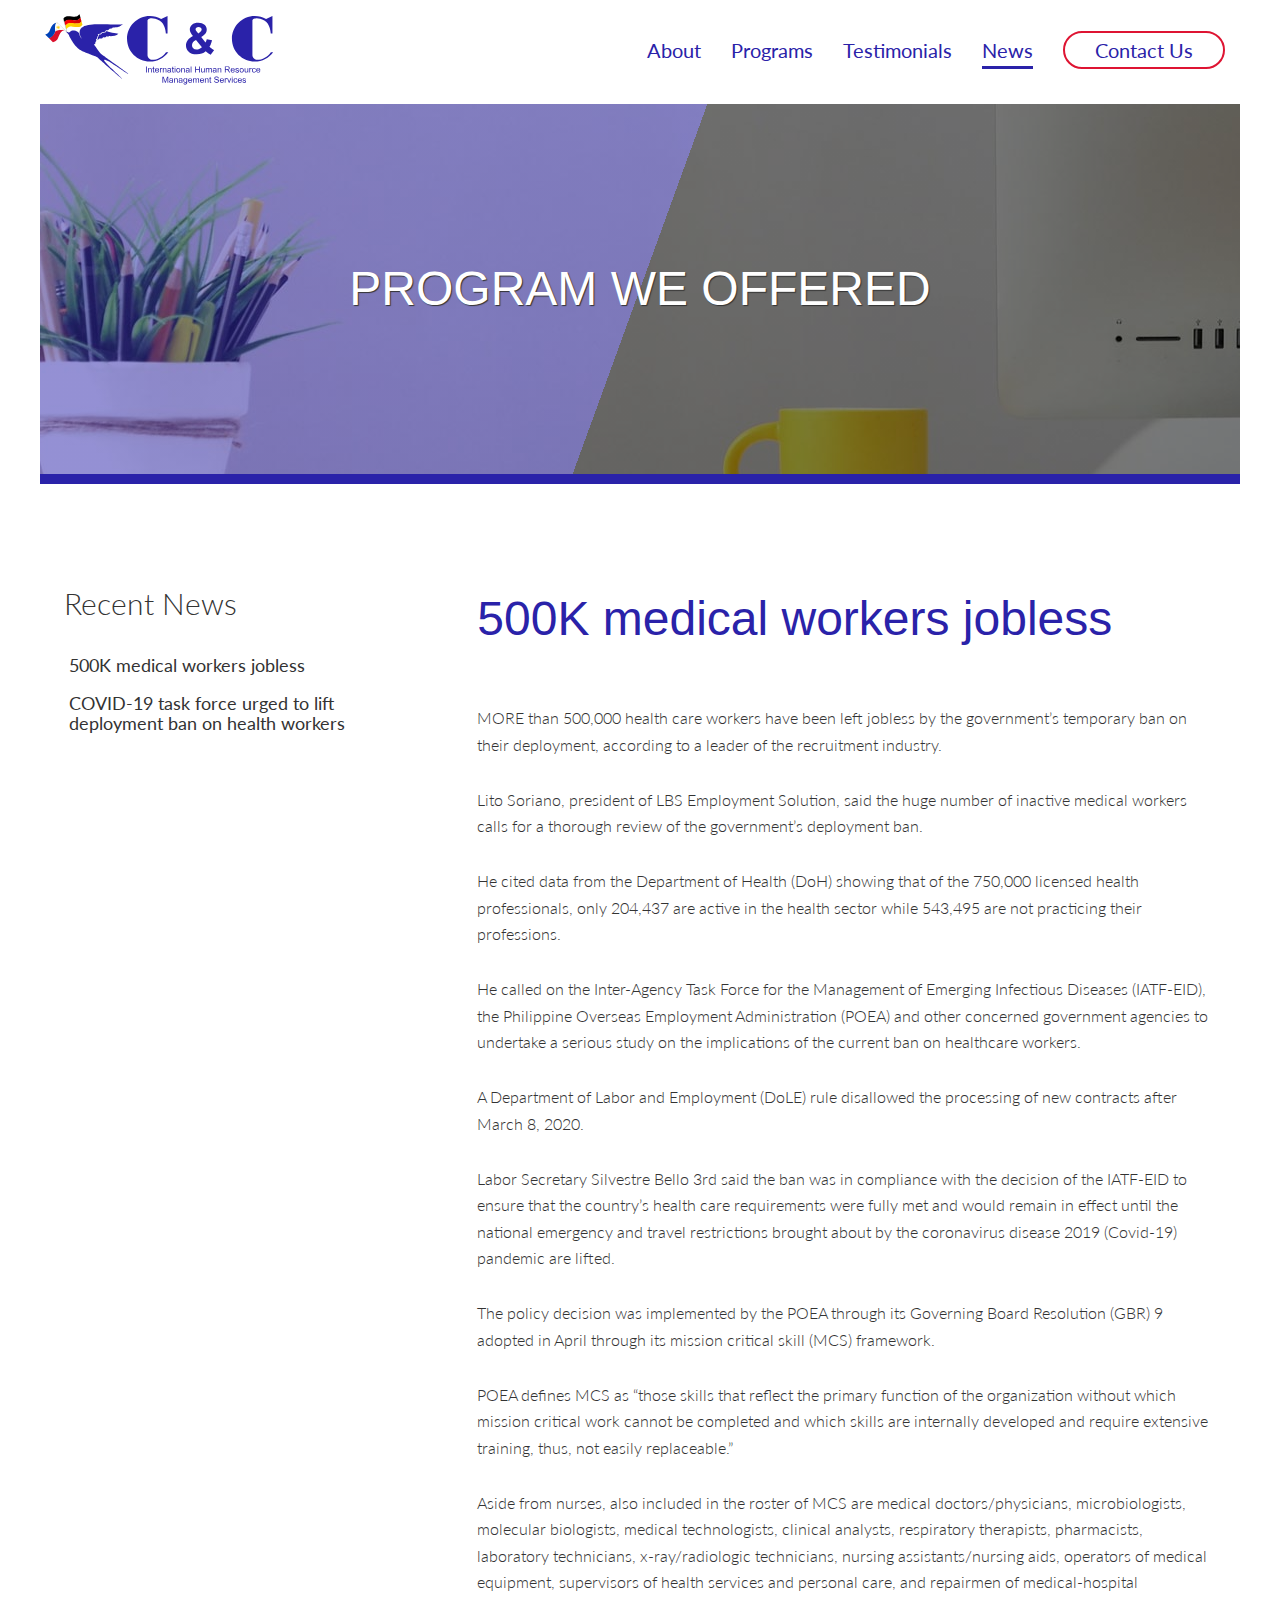
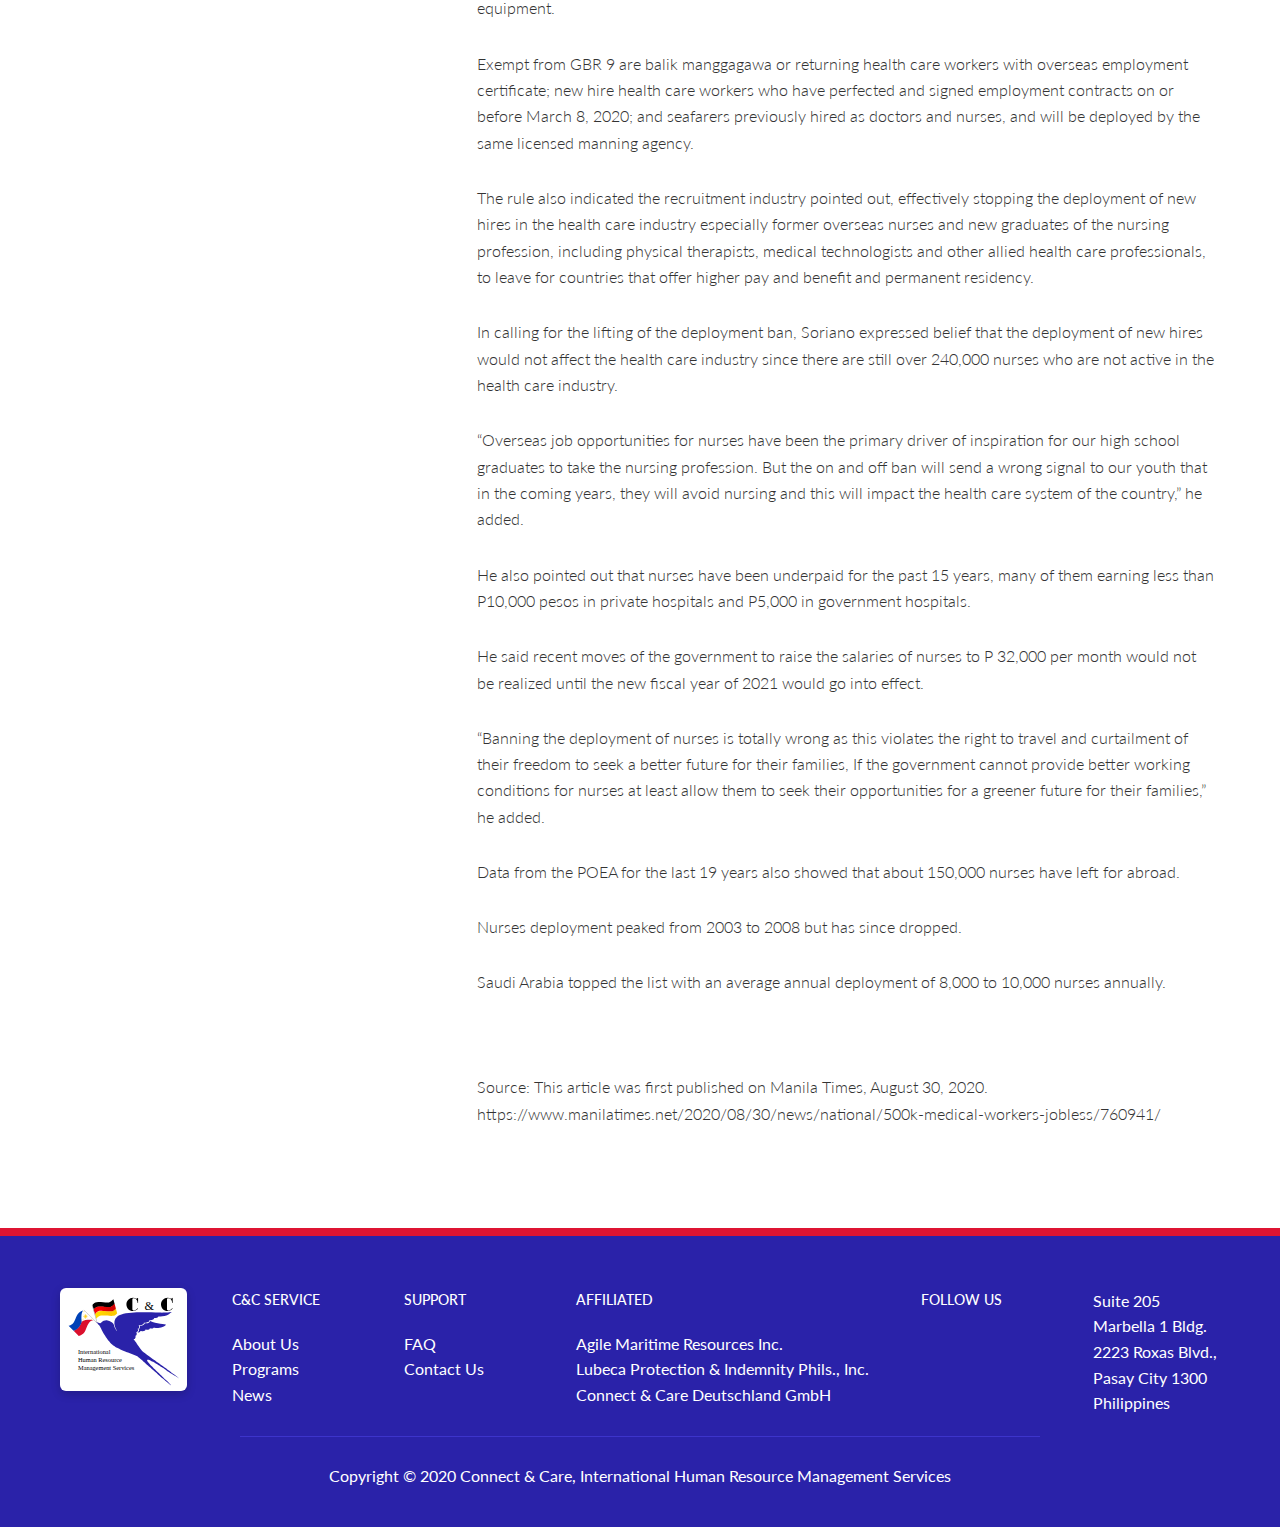
==== commit 8545e35c: "corrected contact us page" ====
--- a/500K-medical-workers-jobless.html
+++ b/500K-medical-workers-jobless.html
@@ -50,7 +50,7 @@
                             <li><a href="programs.html" >Programs</a></li>
                             <li><a href="testimonials.html">Testimonials</a></li>
                             <li><a href="news.html" class="active">News</a></li>
-                            <li><a href="contact.html" id="contact-link" class="contact-btn">Contact Us</a></li>
+                            <li><a href="contact.php" id="contact-link" class="contact-btn">Contact Us</a></li>
                         </ul>
                     </nav>
                    
@@ -154,14 +154,14 @@
                     <ul>
                         <li><a href="about.html">About Us</a></li>
                         <li><a href="programs.html">Programs</a></li>
-                        <li><a href="#">News</a></li>
+                        <li><a href="news.html">News</a></li>
                     </ul>
                 </div>
                 <div class="footer_item two">
                     <h3>Support</h3>
                     <ul>
                         <li><a href="faq.html">FAQ</a></li>
-                        <li><a href="contact.html">Contact Us</a></li>
+                        <li><a href="contact.php">Contact Us</a></li>
                       
                     </ul>
                 </div>
@@ -175,8 +175,8 @@
                 </div>
                 <div class="footer_item social">
                     <h3>Follow Us</h3>
-                    <a href="#"><i class="fab fa-facebook fa-2x"></i></a>
-                    <a href="#"><i class="fab fa-instagram fa-2x"></i></a>
+                    <a href="https://www.facebook.com/cncinternatl" target="_blank"><i class="fab fa-facebook fa-2x"></i></a>
+                    <!-- <a href="#"><i class="fab fa-instagram fa-2x"></i></a> -->
                    
                 </div>
                 <div class="footer_item address">
--- a/css/utilities.css
+++ b/css/utilities.css
@@ -145,6 +145,20 @@
     transform: scale(0.98);
   }
 
+  a.btn-sm-gallery{
+    font-size: .9rem;
+    padding: 8px 10px;
+    border: 1px solid #cecece;
+    border-radius: 4px;
+    transition: .3s;
+    color: #333;
+  }
+  a.btn-sm-gallery:hover{
+    color: #fff;
+    background: var(--primary-color);
+    padding: 8px 15px;
+  }
+
 
 .bg-gray,
 .btn-gray {
@@ -185,7 +199,22 @@
   color: #fff;
 }
  
-
+.color-box{
+  padding: 5px 20px 5px 8px;
+  background: linear-gradient(100deg, var(--primary-color) 75%, transparent 25%);
+  margin-right: -5px;
+  color: #fff;
+}
+
+.red-box{
+  background: linear-gradient(100deg, var(--secondary-color) 75%, transparent 25%);
+}
+
+.hours-box{
+  font-weight: 400;
+  line-height: 1.65;
+  margin: 0 0 1.8rem;
+}
 /* Text colors */
 
 .generic-content-container p {
@@ -194,15 +223,6 @@
     margin: 0 0 1.8rem;
 }
 
-/* h2.a-level{
-font-weight: 400;
-color:var(--secondary-color)
-}
-h2.b-level{
-font-weight: 400;
-color:var(--secondary-color)
-} */
-
 .text-primary {
     color: var(--primary-color);
   }
@@ -217,6 +237,13 @@
   
   .text-light {
     color: var(--light-color);
+  }
+  
+  a.link{
+    color: var(--primary-color);
+  }
+  a.link:hover{
+    color: var(--secondary-color);
   }
   
 
@@ -289,11 +316,11 @@
     left:0%;
   }
 
-  .sub-title__hour{
-    font-size: 1.25rem;
-    font-weight: 400;
-    margin-bottom: 1.3rem;
-  }
+.sub-title__hour{
+  font-size: 1.25rem;
+  font-weight: 400;
+  margin-bottom: 1.3rem;
+}
 
   ol.faq-number{
     list-style-type: decimal;
--- a/styles.css
+++ b/styles.css
@@ -12,7 +12,7 @@
   --success-color: #5cb85c;
   --error-color: #d9534f;
 }
-  
+
 *{
   box-sizing: border-box;
   padding: 0;
@@ -116,10 +116,10 @@
 }
 
 .primary-nav li a.contact-btn:after{
-  content: none; 
-}
-
-.contact-btn{ 
+  content: none;
+}
+
+.contact-btn{
   padding: 5px 30px;
   border: 2px solid var(--secondary-color);
   border-radius: 50px;
@@ -136,7 +136,7 @@
   border: 2px solid var(--secondary-color);
   background-color: var(--secondary-color);
   color: #fff;
-} 
+}
 
 
 .primary-nav li a.active:after{
@@ -175,9 +175,9 @@
   height: 100%;
   width: 100%;
   position: relative;
-  overflow: hidden; 
+  overflow: hidden;
   /* remove unwanted scroll bar */
- 
+
 }
 
 /* set the slides full screen */
@@ -228,13 +228,13 @@
 
 /* use position absolute to move the next arrow to the right of the screen*/
 #arrow-next{
-  position: absolute; 
+  position: absolute;
   right: 20px;
 }
 
 
 #dots-wrapper{
-  display: flex; 
+  display: flex;
   align-items: center;
   justify-content: center;
   bottom: 30px;
@@ -268,7 +268,7 @@
   transform: translateY(-50%); */
   /* position: relative;
   top:-30%; */
-  /* 
+  /*
   left: 50%;
   transform: translate(-100%, -50%); */
   z-index: 10;
@@ -314,16 +314,17 @@
 }
 
 @keyframes fade {
-  0%  {opacity: .8} 
+  0%  {opacity: .8}
   100% {opacity: 1}
 }
 
 /* ==================== Programs ==================== */
+
 .program-offered__title{
   position:relative;
   font-family: 'Roboto', sans-serif;
   font-size: 5.5rem;
-  
+
   color: var(--secondary-color);
   font-weight: 400;
   line-height: 95px;
@@ -525,7 +526,7 @@
   border: 3px solid #fff;
   display: block;
   position: absolute;
-  bottom: 0;
+  bottom: -16px;
   right: 0;
   font-family: 'Font Awesome\ 5 Free';
   font-weight: 900;
@@ -534,7 +535,9 @@
   line-height: 35px;
   font-size: 0.8rem;
 }
-
+.owl-carousel .owl-item img{
+  border: 3px solid var(--light-color);
+}
 .owl-carousel .owl-dots {
   margin-top: 0 !important;
 }
@@ -677,32 +680,21 @@
 }
 
 .sidemenu-sidebar li a{
-  padding: 10px 5px;
+  padding: 5px 5px;
   color:#333;
   display: block;
-  font-size: 1.2rem;
+  font-size: 1.1rem;
   border-radius: 2px;
   transition: .2s;
-  line-height: 1.55rem;
-}
-
-a.news-gal-btn{
-  font-size: .9rem;
-  padding: 6px 9px 6px 0px;
-  transition: .3s;
-  color: #333;
-}
-a.news-gal-btn:hover{
-  color: #fff;
-  background: var(--primary-color);
-  border-radius: 3px;
-  padding: 6px 9px 6px 9px;
-}
+  line-height: 1.25rem;
+}
+
+
 
 /* ==================== Partners ==================== */
 .partner-section{
   position: relative;
-  
+
 }
 .partner-section:before{
   content: '';
@@ -738,6 +730,28 @@
 }
 
 /* ==================== programs Style ==================== */
+.programs-main .wrapper-md{
+  overflow: hidden;
+  padding-left: 18px;
+  padding-right: 18px;
+  max-width: 900px;
+  margin-left: auto;
+  margin-right: auto;
+}
+
+.programs-main__list{
+  font-family: 'Lato', sans-serif;
+  font-weight: 300;
+  list-style: none;
+  padding: 0;
+  margin-bottom: 25px;
+
+}
+.programs-main__list li{
+  margin-left: 1rem;
+  list-style-image:url(images/icons/check-solid.svg);
+}
+
 .programs-main .grid{
   position: relative;
   grid-template-columns: 1fr 2fr;
@@ -757,7 +771,6 @@
   color:#fff;
 }
 
-
 .programme-table__item.a-level h3{
   background: var(--primary-color);
 }
@@ -777,12 +790,12 @@
 .programme-table__item ul li{
   list-style: circle;
   padding-bottom: 15px;
-  
+
 }
 
 .banner-block{
   position: relative;
-  background-size: 100%; 
+  background-size: 100%;
   background-repeat: no-repeat;
   width: 100%;
   height: 380px;
@@ -790,7 +803,7 @@
 }
 
 .banner-block-text h1{
-  text-shadow: 1px 1px 1px #333; 
+  text-shadow: 1px 1px 1px #333;
 }
 
 .banner-block-text{
@@ -800,9 +813,7 @@
   height: 100%;
 }
 .sticky-sidebar{
-  /* position: relative; */
-
-}
+/* position: relative; */}
 
 .sticky-card-fixed{
   position: fixed;
@@ -830,36 +841,37 @@
 
 .sticky-sidebar li a i.class-level{
   font-style: normal;
-  margin-right: 15px; 
+  margin-right: 15px;
   color:#fff;
 }
 
 .sticky-sidebar li a.a-level{
+  background: linear-gradient(100deg, var(--secondary-color) 15%, #EBEBEB 15%);
+
+}
+.sticky-sidebar li a.b-level{
   background: linear-gradient(100deg, var(--primary-color) 15%, #EBEBEB 15%);
-  
-}
-.sticky-sidebar li a.b-level{
-  background: linear-gradient(100deg, var(--secondary-color) 15%, #EBEBEB 15%);
 }
 
 
 .sticky-sidebar li a.a-level:hover{
+  background: linear-gradient(100deg, var(--secondary-color) 15%, #3e33e6 15%);
+  color: #fff;
+}
+.sticky-sidebar li a.b-level:hover{
   background: linear-gradient(100deg, var(--primary-color) 15%, #3e33e6 15%);
   color: #fff;
 }
-.sticky-sidebar li a.b-level:hover{
+
+.sticky-sidebar li a.a-level.active{
   background: linear-gradient(100deg, var(--secondary-color) 15%, #3e33e6 15%);
   color: #fff;
 }
-
-.sticky-sidebar li a.a-level.active{
+.sticky-sidebar li a.b-level.active{
   background: linear-gradient(100deg, var(--primary-color) 15%, #3e33e6 15%);
   color: #fff;
 }
-.sticky-sidebar li a.b-level.active{
-  background: linear-gradient(100deg, var(--secondary-color) 15%, #3e33e6 15%);
-  color: #fff;
-}
+
 
 /* ==================== Footer ==================== */
 .footer{
@@ -912,7 +924,7 @@
 }
 
 /* ==================== FAQ Styles ==================== */
-  
+
   .fck-2{
     padding:10px 0px
   }
@@ -949,13 +961,13 @@
     padding-right: 15px;
     line-height: 1.6rem;
     color: #333;
-        
+
 }
 
 .active-display h2{
     color: var(--primary-color);
 }
-   
+
   .accordion-button:after {
         content: '\002B'; /*color: #a69065; Unicode character for "plus" sign (+) */
         color: #333;
@@ -972,7 +984,7 @@
         color: var(--primary-color);
   }
 
-  
+
   .accordion-wrapper {
       padding: 0;
       background-color: white;
@@ -992,16 +1004,16 @@
       margin: 0 0 10px;
       list-style: circle;
   }
-  
+
   .accordion-container ul ul{
     padding-top:20px;
   }
-  
+
   .accordion-container ul li:last-child { padding-bottom:0px;}
   .accordion-container ul li ul{
       padding-bottom:0px;
   }
-  
+
   .accordion-container a{
       color:var(--primary-color);
       word-break: normal;
@@ -1028,7 +1040,7 @@
 
 .contact-main__wrapper{
   position: relative;
-  width: 90%; 
+  width: 90%;
   height: 100%;
   padding: 40px;
   z-index: 11;
@@ -1036,10 +1048,11 @@
 }
 
 .contact-main__form .form-control {
-  margin: 30px 0;
-}
-
-
+  margin: 0px 0 15px 0;
+}
+
+.contact-main__form input[type='subje'],
+.contact-main__form input[type='tel'],
 .contact-main__form input[type='text'],
 .contact-main__form input[type='email']{
   border: 0;
@@ -1049,14 +1062,28 @@
   font-size: 16px;
   background-color: #eee;
 }
+
+.contact-main__form input[placeholder],
+.contact-main__form textarea[placeholder]{
+  font-size: .95rem;
+  font-weight: 300;
+}
 .contact-main__form textarea{
   border: 0;
   border: 1px solid var(--light-color);
   width: 100%;
   padding: 10px;
-  font-size: 16px;
   background-color: #eee;
-} 
+}
+
+.label-style{
+  padding-left: 5px;
+  padding-bottom: 5px;
+  display: block;
+  color: var(--primary-color);
+  font-size: .85rem;
+  font-weight: 400;
+}
 
 textarea {
   height: 180px;
@@ -1069,6 +1096,22 @@
 
 .break{
   display: block;
+}
+.text-success{
+  display: block;
+  margin-top: 20px;
+  background-color: seagreen;
+  padding: 10px 20px;
+  font-size: 1.25rem;
+  color: #fff;
+}
+.text-danger{
+  display: block;
+  margin-top: 20px;
+  font-size: 1.25rem;
+  background-color: var(--secondary-color);
+  padding: 10px 20px;
+  color: #fff;
 }
 
 /* ==================== Tablets and Mobile Screens ==================== */
@@ -1084,7 +1127,7 @@
     grid-template-columns: 1fr;
     align-items: flex-start;
   }
-  
+
 
   .break{
     display: inline-block;
@@ -1119,7 +1162,7 @@
     justify-self: center;
     margin: auto;
   }
-  
+
 
   .primary-nav{
     margin-top: 30px;
@@ -1133,7 +1176,7 @@
     position: absolute;
     right: 20px;
     top: 10px;
-    
+
   }
 
   .site-header__main-nav .fas{
@@ -1193,7 +1236,7 @@
     width: 100%;
     height: 9px;
     margin-top: -22px;
-    margin-left: 0%;  
+    margin-left: 0%;
     border-top: 1px solid #EBEBEB;
   }
 
@@ -1243,7 +1286,7 @@
     word-break: normal;
     width: auto;
   }
- 
+
 
 
 }
@@ -1256,10 +1299,10 @@
     margin: 2rem 0;
   }
 
- 
+
   .banner-text__item{
     text-align: center;
-    transform: translateX(-40%);
+    transform: translateX(-7%);
     padding: 0 20px;
   }
   .banner-text__item h2{
@@ -1322,7 +1365,7 @@
     margin: 20px 0px 20px;
   }
 
-  
+
 
   .footer .grid{
     display: block;
@@ -1340,7 +1383,7 @@
   .footer_item li a {
 
     font-weight: 300;
-   
+
   }
   .address p{
     font-size: 1.15rem;
